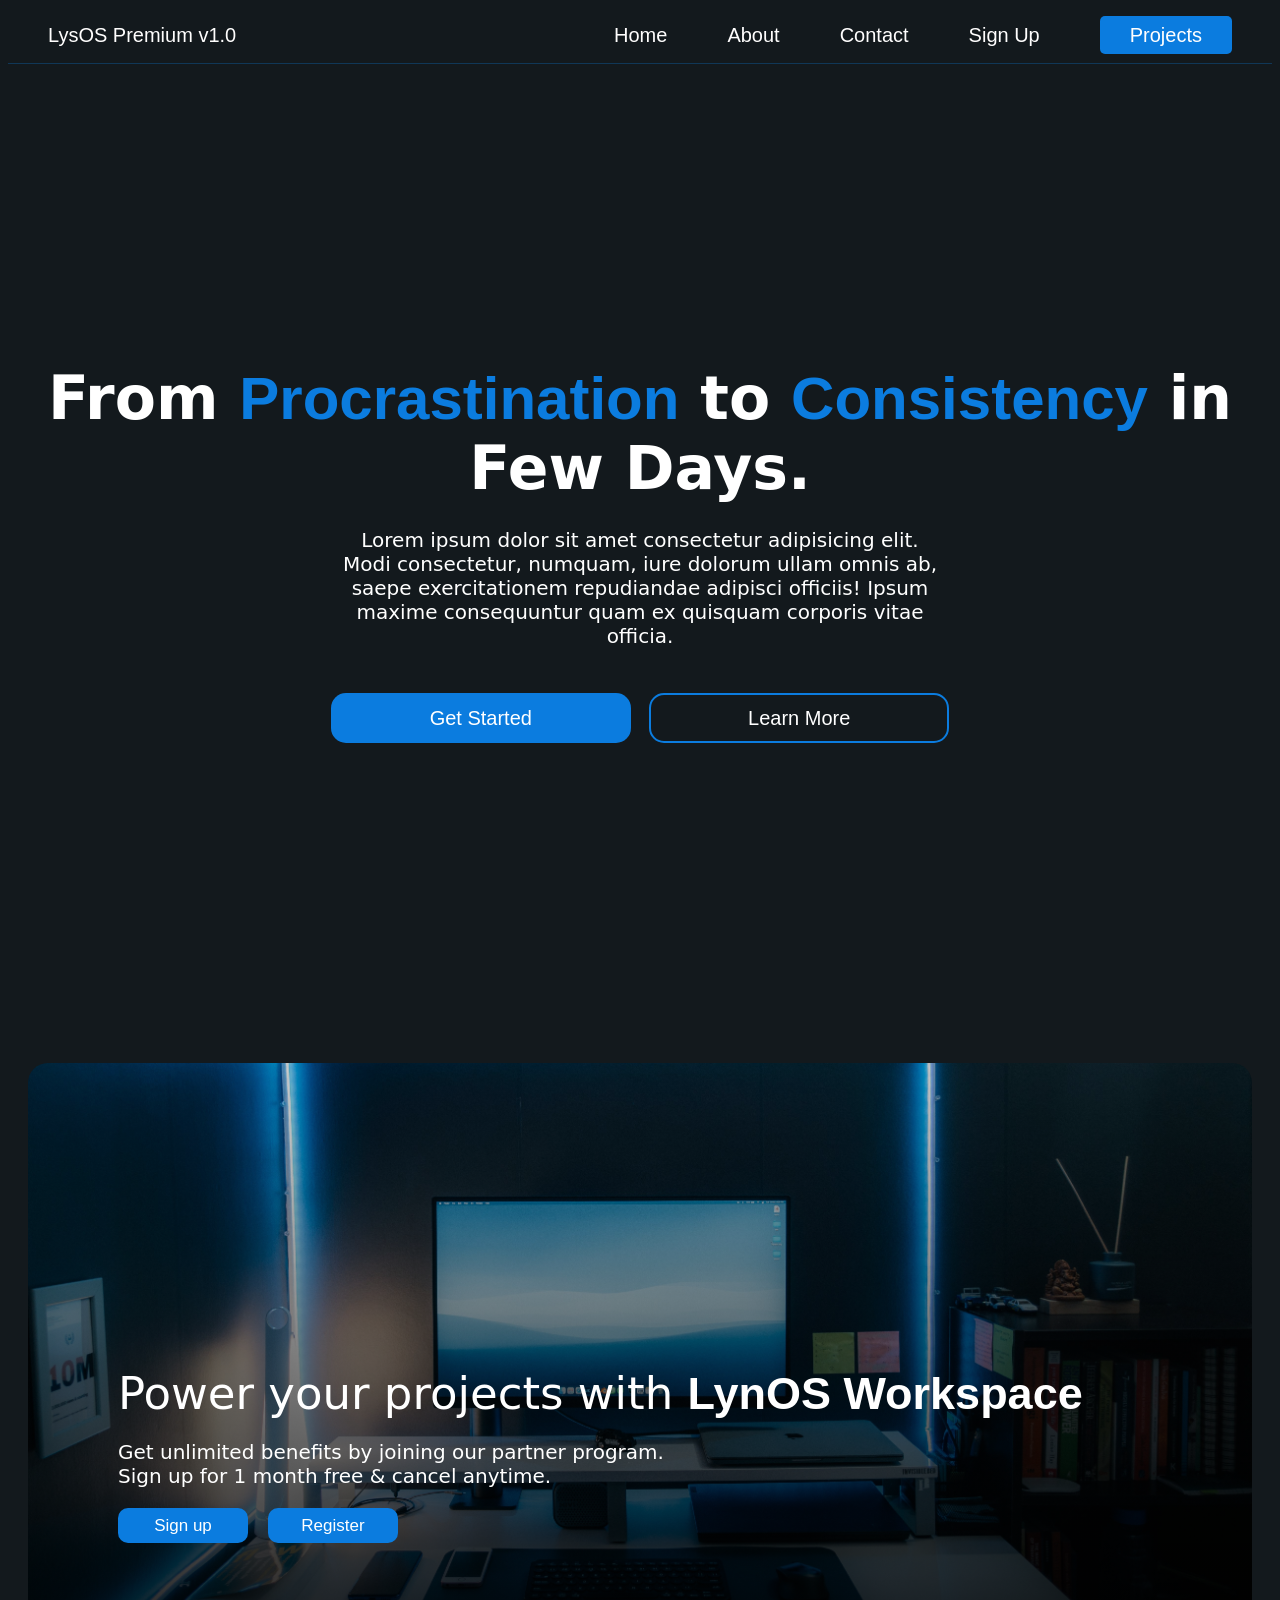
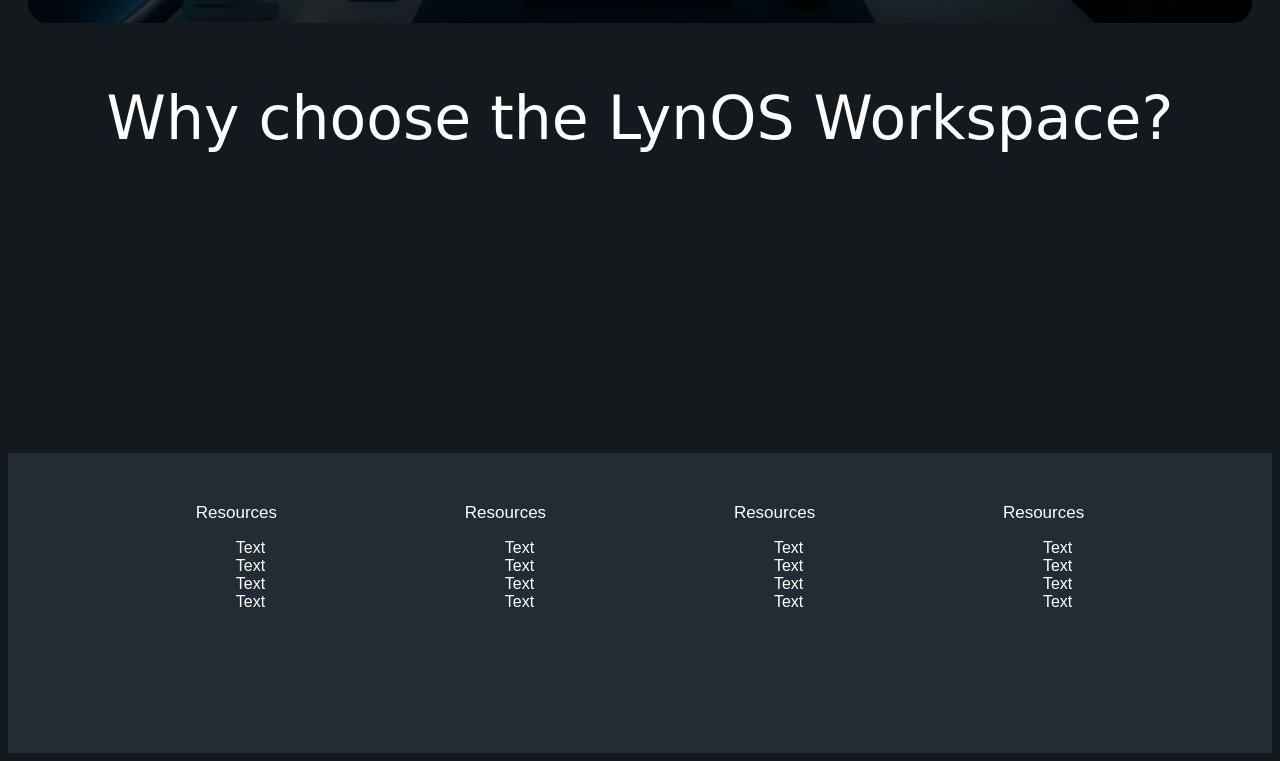
==== landingPage.html @ 7aa90c1d "Initial commit" ====
<!DOCTYPE html>
<html lang="en">
<head>
    <meta charset="UTF-8">
    <meta name="viewport" content="width=device-width, initial-scale=1.0">
    <title>LynOS - Powerful Workspace Made By Team</title>
    <link rel="stylesheet" href="landingPage.css">
</head>
<body>

<!--==================== NAVIGATION BAR ====================-->
    <div class="navbox">
        <div class="logo">LysOS Premium v1.0</div>
        <div class="navbar">
            <ul>
                <li><a href="#">Home</a></li>
                <li><a href="#">About</a></li>
                <li><a href="#">Contact</a></li>
                <li><a href="#">Sign Up</a></li>
                <li><a href="#" class="projects" >Projects</a></li>
            </ul>
        </div>
    </div>

<!--==================== MAIN BANNER ====================-->
    <div class="banner">
        <h3 class="main-banner">From <b class="words">Procrastination</b> to <b class="words">Consistency</b> in Few Days.</h3>
        <p class="description">Lorem ipsum dolor sit amet consectetur adipisicing elit. Modi consectetur, numquam, iure dolorum ullam omnis ab, saepe exercitationem repudiandae adipisci officiis! Ipsum maxime consequuntur quam ex quisquam corporis vitae officia.</p>
        <button class="banner-btn1">Get Started</button>
        <button class="banner-btn2">Learn More</button>
    </div>

<!--==================== IMAGE BANNER ====================-->

    <div class="image-banner">
        <div class="inline-banner">
            <h3>Power your projects with <b>LynOS Workspace</b></h3>
            <p>Get unlimited benefits by joining our partner program. <br>Sign up for 1 month free & cancel anytime. </p>

            <div class="buttons">
                <button class="sign-up">Sign up</button>
                <button class="register">Register</button>
            </div>
        </div>
    </div>

<!--==================== PAGE DESCRIPTION ====================-->

    <h3 class="banner3">
        Why choose the LynOS Workspace?
    </h3>

    <div class="banner-2-1">
    </div>

    <div class="banner-2-2">
    </div>

    <div class="banner-2-3">
    </div>
    
<!--==================== MAIN BANNER ====================-->

    <footer>
        <div class="footer-box">
            <div class="text3">
                <li><a href="#" class="li-about">Resources</a></li>
                <ul>
                    <li>Text</li>
                    <li>Text</li>
                    <li>Text</li>
                    <li>Text</li>
                </ul>
            </div>
            <div class="text3">
                <li><a href="#" class="li-about">Resources</a></li>
                <ul>
                    <li>Text</li>
                    <li>Text</li>
                    <li>Text</li>
                    <li>Text</li>
                </ul>
            </div>
            <div class="text3">
                <li><a href="#" class="li-about">Resources</a></li>
                <ul>
                    <li>Text</li>
                    <li>Text</li>
                    <li>Text</li>
                    <li>Text</li>
                </ul>
            </div>
            <div class="text3">
                <li><a href="#" class="li-about">Resources</a></li>
                <ul>
                    <li>Text</li>
                    <li>Text</li>
                    <li>Text</li>
                    <li>Text</li>
                </ul>
            </div>
        </div>
    </footer>

</body>
</html>
---- landingPage.css ----
* {
    font-family: 'Franklin Gothic Medium', 'Arial Narrow', Arial, sans-serif;
}

body {
    background-color: rgb(19, 25, 29);
}

.navbox {
    display: flex;
    justify-content: space-between;
    padding: 0 40px;
    align-items: center;
    min-height: 40px;
    box-shadow: 0 0.3px rgb(11, 124, 223);
}

.logo {
    font-size: 20px;
    color: rgb(255, 254, 254);
    cursor: pointer;
}

.navbar ul {
    display: flex;
    gap: 60px;
    font-weight: 200;
}

.navbar ul li {
    list-style: none;
}

.navbar ul li a{
    text-decoration: none;
    font-size: 20px;
    color: rgb(255, 254, 254);   
    transition: all 0.3s ease;
}

.navbar ul li a:hover{
    text-decoration: none;
    font-size: 20px;
    color: rgb(5, 125, 185);
    transition: all 0.3s ease;
}

.projects {
    background-color: rgb(11, 124, 223);
    color: white;
    font-size: 15px;
    padding: 8px 30px;
    border-radius: 5px;
}

.projects:hover {
    background-color: rgb(213, 224, 234);
    color: rgb(5, 125, 185);
    font-size: 15px;
    padding: 8px 30px;
    border-radius: 5px;
}

.log-in {
    background-color: rgb(0, 170, 255);
    color: white;
    border: none;
    font-size: 15px;
    padding: 0px 10px;
    border-radius: 10px;
}

.banner {
    text-align: center;
    width: 1200px;
    margin: 200px auto;
    margin-top: 300px;
}

.main-banner {
    font-size: 60px;
    font-weight: 700;
    cursor: default;
}

.words {
    color: rgb(11, 124, 223);
}

.description {
    padding: 5px 300px;
    cursor: default;
}

.banner-btn1 {
    background-color: rgb(11, 124, 223);
    height: 50px;
    width: 300px;
    font-size: 20px;
    color: white;
    border: none;
    border-radius: 15px;
    cursor: pointer;
    margin-top: 20px;
    margin-bottom: 120px;
    margin-right: 7px;
    transition: all 0.2s ease;
}

.banner-btn1:hover {
    background-color: rgb(213, 224, 234);
    color: rgb(5, 125, 185);
    height: 50px;
    width: 300px;
    font-size: 20px;
    border: none;
    border-radius: 15px;
    cursor: pointer;
    margin-top: 20px;
    margin-bottom: 120px;
    margin-right: 7px;
    transition: all 0.2s ease;
    font-weight: bold;
}

.banner-btn2 {
    background-color: rgb(19, 25, 29);
    border-style: solid;
    border-color: rgb(11, 124, 223);
    height: 50px;
    width: 300px;
    font-size: 20px;
    color: white;
    border-radius: 15px;
    cursor: pointer;
    margin-left: 7px;
    transition: all 0.2s ease;
}

.banner-btn2:hover {
    background-color: rgb(213, 224, 234);
    color: rgb(5, 125, 185);
    border-style: solid;
    border-color: rgb(11, 124, 223);
    height: 50px;
    width: 300px;
    font-size: 20px;
    border-radius: 15px;
    cursor: pointer;
    margin-left: 7px;
    transition: all 0.2s ease;
    font-weight: bold;
}

.image-banner {
    background-image: linear-gradient(rgba(0,0,0,0.1), rgba(0,0,0,0.8)), url(images/pexels-pramodtiwari-13988975.jpg);
    background-position: center;
    background-size: cover;
    background-repeat: no-repeat;
    min-height: 400px;
    margin: 40px 20px;
    display: flex;
    justify-content: flex-start;
    align-items: flex-end;
    padding: 80px 90px;
    border-radius: 20px;
}

.box-panel {
    background-color: rgb(63, 63, 63);
}

b {
    font-family:'Trebuchet MS', 'Lucida Sans Unicode', 'Lucida Grande', 'Lucida Sans', Arial, sans-serif;
    font-weight: bold;
}

h3 {
    font-size: 30px;
    font-family:system-ui, -apple-system, BlinkMacSystemFont, 'Segoe UI', Roboto, Oxygen, Ubuntu, Cantarell, 'Open Sans', 'Helvetica Neue', sans-serif;
    color: white;
    font-size: 45px;
    font-weight: 200;
    margin-bottom: 0;
    align-items: flex-end;
}

p {
    color: white;
    font-size: 20px;
    font-family:system-ui, -apple-system, BlinkMacSystemFont, 'Segoe UI', Roboto, Oxygen, Ubuntu, Cantarell, 'Open Sans', 'Helvetica Neue', sans-serif;
    font-weight: 400;
    margin: 20px 0;
}

.sign-up, .register {
    background-color: rgb(11, 124, 223);;
    color: rgb(255, 255, 255);
    height: 35px;
    width: 130px;
    font-size: 17px;
    border: none;
    border-radius: 10px;
    cursor: pointer;
    transition: all 0.2s ease;
}

.sign-up:hover, .register:hover {
    background-color: rgb(213, 224, 234);
    color: rgb(5, 125, 185);
    height: 35px;
    width: 130px;
    font-size: 17px;
    border: none;
    border-radius: 10px;
    cursor: pointer;
    transition: all 0.2s ease;
    font-weight: bold;
}

.buttons {
    display: flex;
    gap: 20px;
}

header div {
    background-color: aliceblue;
}

.banner3 {
    height: 70px;
    color: white;
    font-size: 60px;
    text-align: center;
}


footer {
    background-color: rgba(42, 57, 67, 0.624);
    height: 300px;
    margin-top: 300px;
}

.footer-box {
    display: flex;
    justify-content: space-evenly;
    align-items: center;
    padding-top: 50px;
}

.li-about {
    color: white;
    margin-bottom: 30px;
    font-size: 17px;
}

.footer-box li {
    color: white;
    list-style: none;
    font-weight: 200;
}

.footer-box li a{
    text-decoration: none;
}
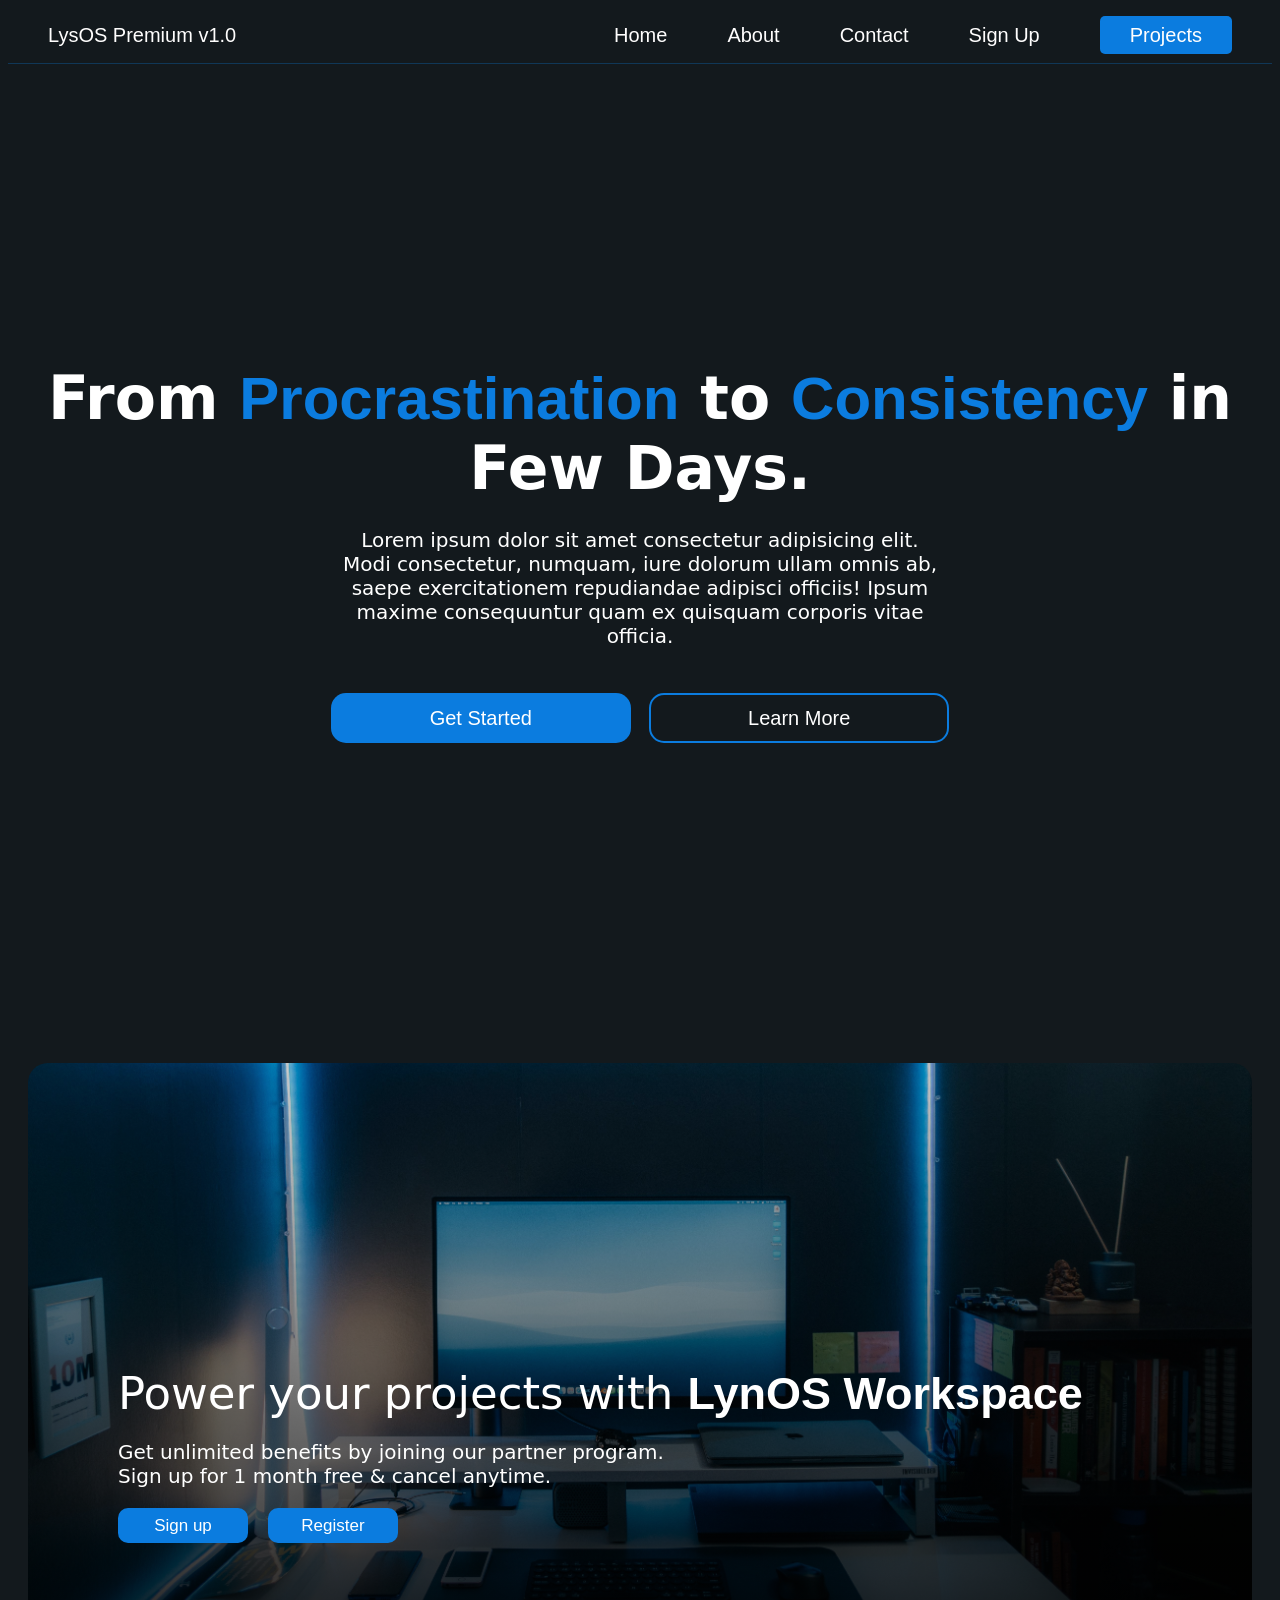
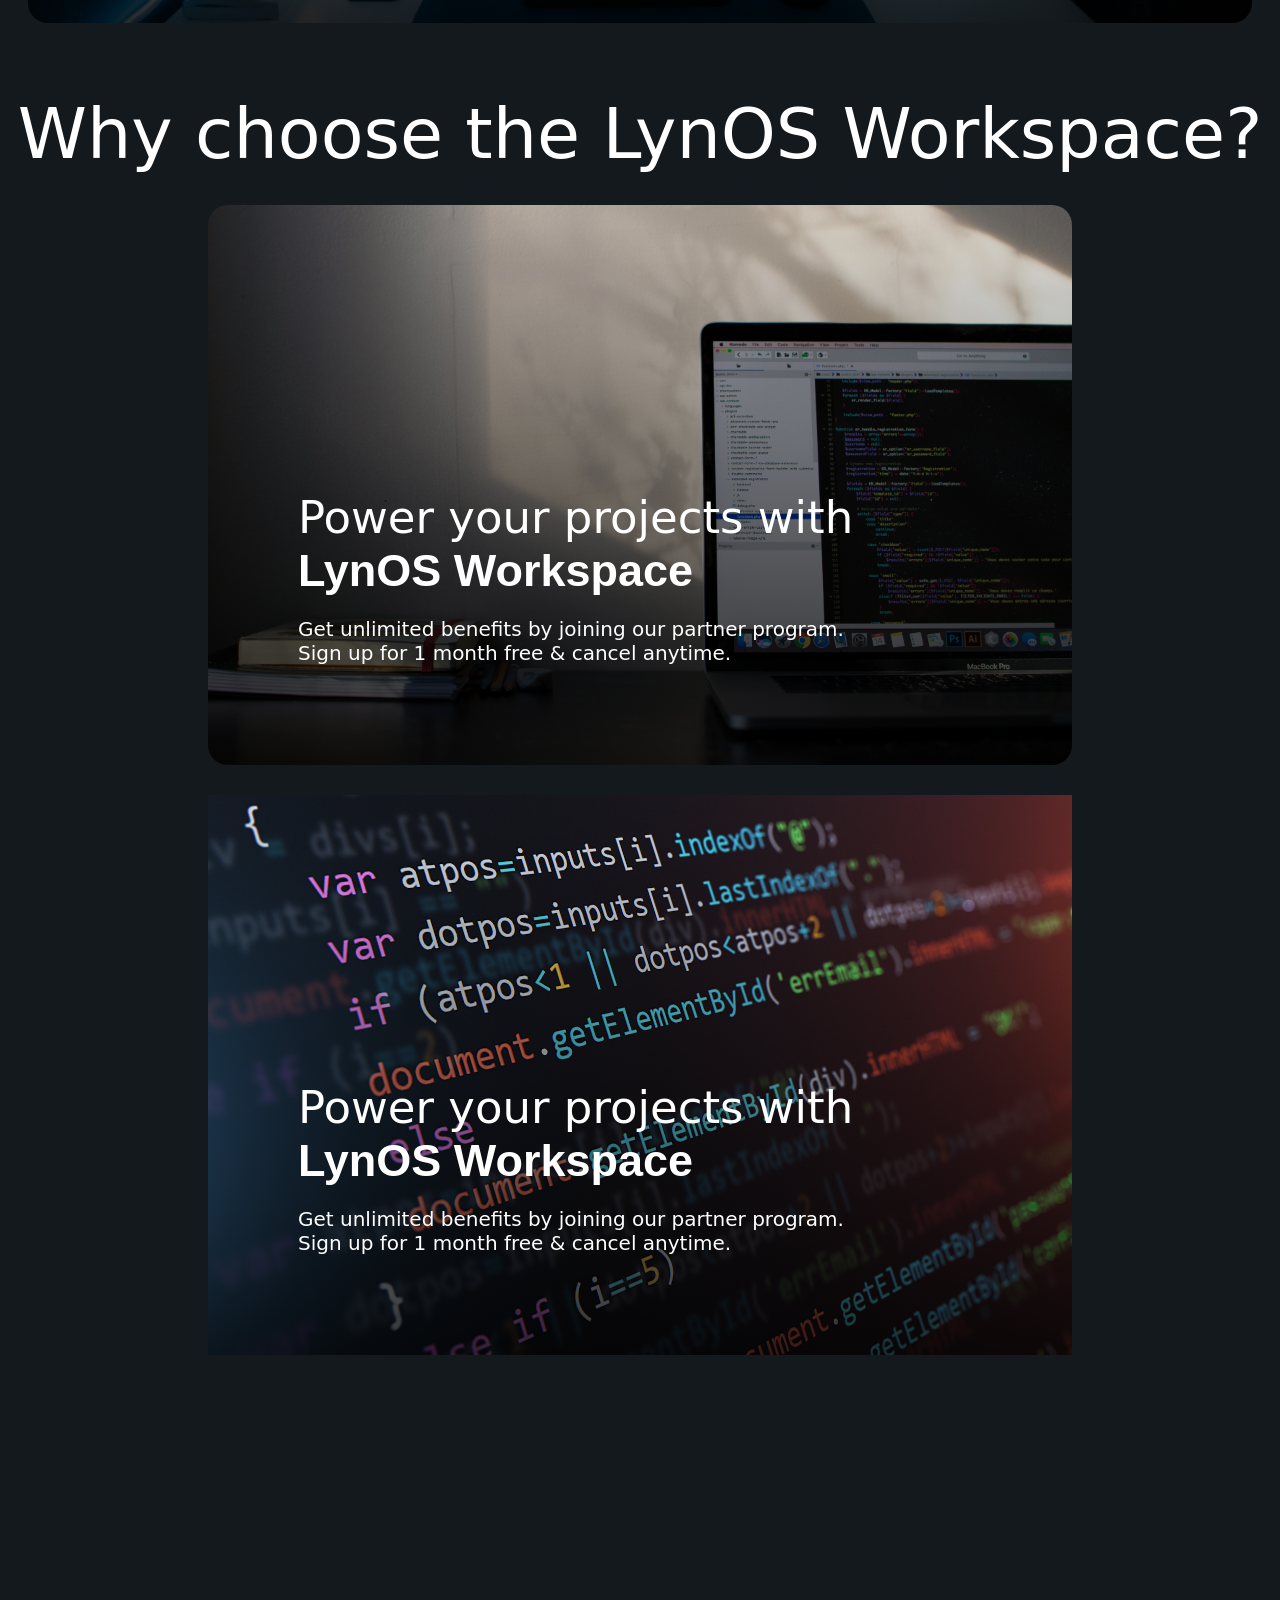
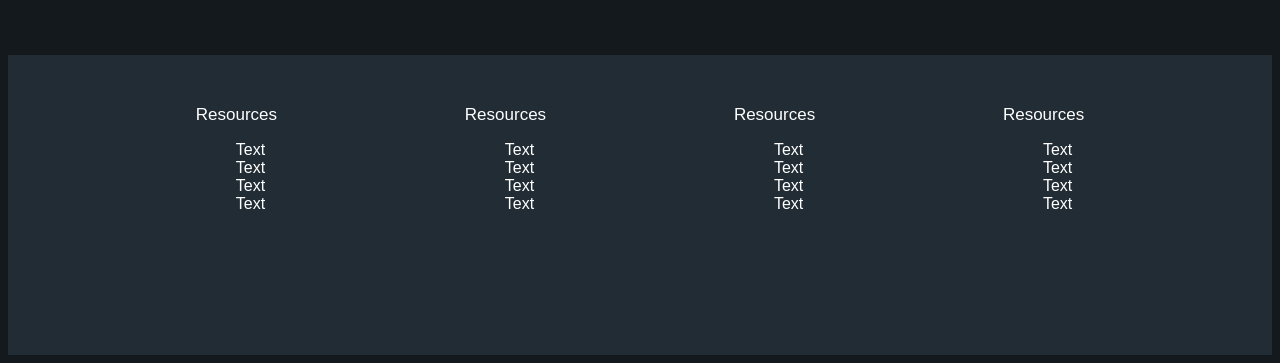
==== commit 9bb3cb13: "Added two secondary banners" ====
--- a/landingPage.html
+++ b/landingPage.html
@@ -46,9 +46,26 @@
 
 <!--==================== PAGE DESCRIPTION ====================-->
 
-    <h3 class="banner3">
+    <h3 class="secondary-banner">
         Why choose the LynOS Workspace?
     </h3>
+
+
+    <div class="image-banner2">
+        <div class="inline-banner2">
+            <h3>Power your projects with <b>LynOS Workspace</b></h3>
+            <p>Get unlimited benefits by joining our partner program. <br>Sign up for 1 month free & cancel anytime. </p>
+
+        </div>
+    </div>
+
+    <div class="image-banner3">
+        <div class="inline-banner3">
+            <h3>Power your projects with <b>LynOS Workspace</b></h3>
+            <p>Get unlimited benefits by joining our partner program. <br>Sign up for 1 month free & cancel anytime. </p>
+        </div>
+    </div>
+
 
     <div class="banner-2-1">
     </div>
--- a/landingPage.css
+++ b/landingPage.css
@@ -166,6 +166,34 @@
     border-radius: 20px;
 }
 
+
+.image-banner2 {
+    background-image: linear-gradient(rgba(0,0,0,0.1), rgba(0,0,0,0.8)), url(images/emile-perron-xrVDYZRGdw4-unsplash.jpg);
+    background-position: center;
+    background-size: cover;
+    background-repeat: no-repeat;
+    min-height: 400px;
+    margin: 30px 200px;
+    display: flex;
+    justify-content: flex-start;
+    align-items: flex-end;
+    padding: 80px 90px;
+    border-radius: 20px;
+}
+
+.image-banner3 {
+    background-image: linear-gradient(rgba(0,0,0,0.1), rgba(0,0,0,0.8)), url(images/coding_photo.jpg);
+    background-position: center;
+    background-size: cover;
+    background-repeat: no-repeat;
+    min-height: 400px;
+    margin: 30px 200px;
+    display: flex;
+    justify-content: flex-end;
+    align-items: flex-end;
+    padding: 80px 90px;
+}  
+
 .box-panel {
     background-color: rgb(63, 63, 63);
 }
@@ -227,11 +255,10 @@
     background-color: aliceblue;
 }
 
-.banner3 {
-    height: 70px;
-    color: white;
-    font-size: 60px;
+.secondary-banner {
+    font-weight: 200;
     text-align: center;
+    font-size: 70px;
 }
 
 
